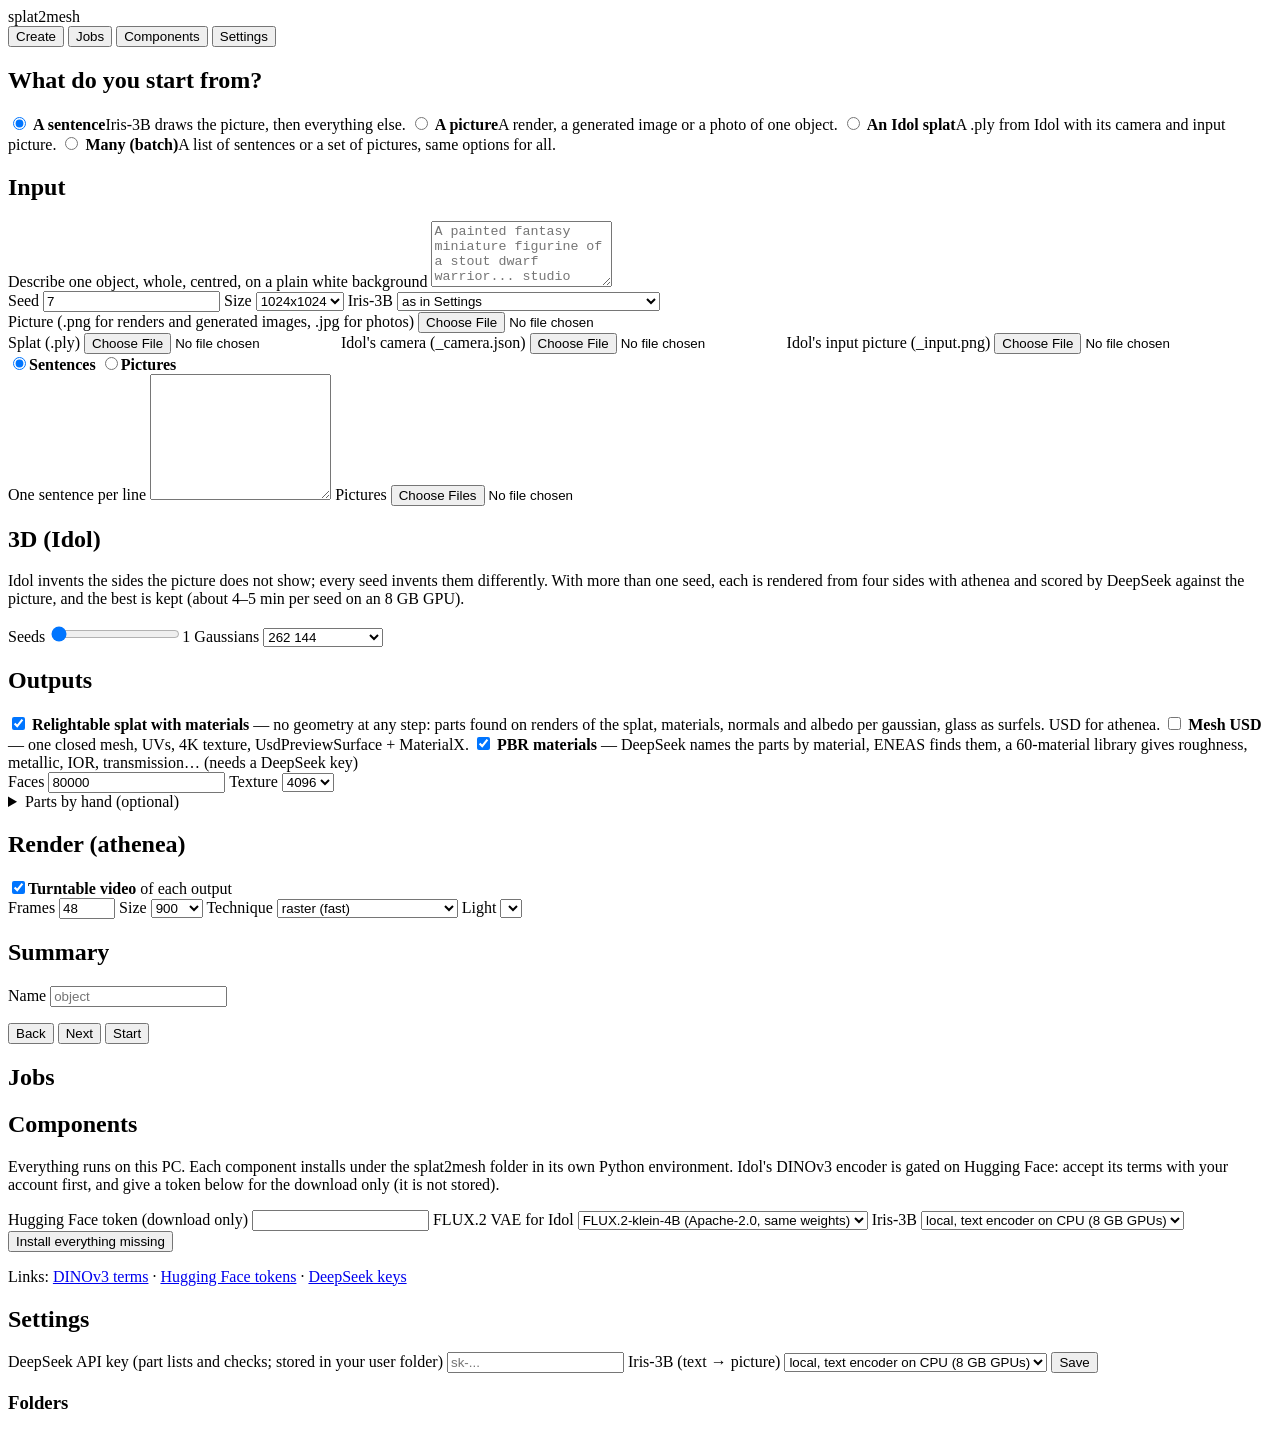
==== splat2mesh/app/static/index.html @ bacaf1d9 "Windows, all local: native runner, component installer, local app with a wizard - athenea.run_script" ====
<!doctype html>
<html lang="en">
<head>
<meta charset="utf-8">
<meta name="viewport" content="width=device-width, initial-scale=1">
<title>splat2mesh</title>
<link rel="icon" href="data:,">
<link rel="stylesheet" href="/static/style.css">
</head>
<body>
<header>
  <div class="brand">splat2mesh</div>
  <nav>
    <button data-page="create" class="on">Create</button>
    <button data-page="jobs">Jobs <span id="jobcount" class="pill"></span></button>
    <button data-page="components">Components</button>
    <button data-page="settings">Settings</button>
  </nav>
  <div id="gpu" class="gpu"></div>
</header>

<main>
<!-- ============================================================ CREATE: the wizard -->
<section id="create" class="page on">
  <ol class="steps" id="steps"></ol>

  <div class="step" data-step="start">
    <h2>What do you start from?</h2>
    <div class="cards">
      <label class="card"><input type="radio" name="source" value="prompt" checked>
        <b>A sentence</b><span>Iris-3B draws the picture, then everything else.</span></label>
      <label class="card"><input type="radio" name="source" value="image">
        <b>A picture</b><span>A render, a generated image or a photo of one object.</span></label>
      <label class="card"><input type="radio" name="source" value="splat">
        <b>An Idol splat</b><span>A .ply from Idol with its camera and input picture.</span></label>
      <label class="card"><input type="radio" name="source" value="batch">
        <b>Many (batch)</b><span>A list of sentences or a set of pictures, same options for all.</span></label>
    </div>
  </div>

  <div class="step" data-step="input">
    <h2>Input</h2>
    <div data-when="prompt">
      <label>Describe one object, whole, centred, on a plain white background
        <textarea id="prompt" rows="4" placeholder="A painted fantasy miniature figurine of a stout dwarf warrior... studio product photo, plain white background"></textarea></label>
      <div class="row">
        <label>Seed <input id="t2i_seed" type="number" value="7"></label>
        <label>Size <select id="t2i_size"><option>1024x1024</option><option>768x768</option></select></label>
        <label>Iris-3B <select id="t2i_mode">
          <option value="auto">as in Settings</option><option value="cpu-encoder">local, text encoder on CPU (8 GB GPUs)</option>
          <option value="gpu">local, all on GPU (16 GB+)</option><option value="space">online Space</option></select></label>
      </div>
    </div>
    <div data-when="image">
      <label>Picture (.png for renders and generated images, .jpg for photos)
        <input id="image" type="file" accept="image/*"></label>
      <img id="image_preview" class="preview" alt="">
    </div>
    <div data-when="splat">
      <label>Splat (.ply) <input id="splat" type="file" accept=".ply"></label>
      <label>Idol's camera (_camera.json) <input id="camera" type="file" accept=".json"></label>
      <label>Idol's input picture (_input.png) <input id="input" type="file" accept="image/*"></label>
    </div>
    <div data-when="batch">
      <div class="row">
        <label class="card small"><input type="radio" name="batchkind" value="prompts" checked><b>Sentences</b></label>
        <label class="card small"><input type="radio" name="batchkind" value="images"><b>Pictures</b></label>
      </div>
      <label data-when-batch="prompts">One sentence per line
        <textarea id="batch_prompts" rows="8"></textarea></label>
      <label data-when-batch="images">Pictures <input id="batch_images" type="file" accept="image/*" multiple></label>
    </div>
  </div>

  <div class="step" data-step="splat3d">
    <h2>3D (Idol)</h2>
    <p class="hint">Idol invents the sides the picture does not show; every seed invents them differently. With more than
      one seed, each is rendered from four sides with athenea and scored by DeepSeek against the picture, and the best
      is kept (about 4–5 min per seed on an 8 GB GPU).</p>
    <div class="row">
      <label>Seeds <input id="seeds" type="range" min="1" max="8" value="1"><output id="seeds_v">1</output></label>
      <label>Gaussians <select id="gaussians">
        <option value="131072">131 072 (fast)</option><option value="262144" selected>262 144</option>
        <option value="524288">524 288 (detail)</option><option value="1048576">1 048 576 (max)</option></select></label>
    </div>
  </div>

  <div class="step" data-step="outputs">
    <h2>Outputs</h2>
    <label class="check"><input id="out_splat" type="checkbox" checked>
      <span><b>Relightable splat with materials</b> — no geometry at any step: parts found on renders of the splat,
      materials, normals and albedo per gaussian, glass as surfels. USD for athenea.</span></label>
    <label class="check"><input id="out_mesh" type="checkbox">
      <span><b>Mesh USD</b> — one closed mesh, UVs, 4K texture, UsdPreviewSurface + MaterialX.</span></label>
    <label class="check"><input id="out_materials" type="checkbox" checked>
      <span><b>PBR materials</b> — DeepSeek names the parts by material, ENEAS finds them, a 60-material library
      gives roughness, metallic, IOR, transmission… (needs a DeepSeek key)</span></label>
    <div class="row" data-when-out="mesh">
      <label>Faces <input id="faces" type="number" value="80000" step="10000"></label>
      <label>Texture <select id="tex"><option>2048</option><option selected>4096</option></select></label>
    </div>
    <details><summary>Parts by hand (optional)</summary>
      <p class="hint">Instead of the automatic list: <code>material: part, part; material: part</code> with the
        library's names, e.g. <code>leather: the boots, the belt; polished steel: the helmet</code>.</p>
      <textarea id="parts" rows="3"></textarea></details>
  </div>

  <div class="step" data-step="render">
    <h2>Render (athenea)</h2>
    <label class="check"><input id="tt" type="checkbox" checked><span><b>Turntable video</b> of each output</span></label>
    <div class="row">
      <label>Frames <input id="frames" type="number" value="48" min="8" max="240"></label>
      <label>Size <select id="size"><option>720</option><option selected>900</option><option>1080</option></select></label>
      <label>Technique <select id="technique"><option value="raster" selected>raster (fast)</option>
        <option value="rt">path traced (glass refracts)</option></select></label>
      <label>Light <select id="hdri"></select></label>
    </div>
  </div>

  <div class="step" data-step="review">
    <h2>Summary</h2>
    <dl id="summary" class="summary"></dl>
    <label>Name <input id="jobname" placeholder="object"></label>
    <p id="warn" class="warn"></p>
  </div>

  <div class="nav">
    <button id="back" class="ghost">Back</button>
    <button id="next">Next</button>
    <button id="run" class="go">Start</button>
  </div>
</section>

<!-- ============================================================ JOBS -->
<section id="jobs" class="page">
  <h2>Jobs</h2>
  <div id="joblist"></div>
</section>

<!-- ============================================================ COMPONENTS -->
<section id="components" class="page">
  <h2>Components</h2>
  <p class="hint">Everything runs on this PC. Each component installs under the splat2mesh folder in its own Python
    environment. Idol's DINOv3 encoder is gated on Hugging Face: accept its terms with your account first, and give a
    token below for the download only (it is not stored).</p>
  <div id="complist" class="cards wide"></div>
  <div class="row">
    <label>Hugging Face token (download only) <input id="hf_token" type="password" autocomplete="off"></label>
    <label>FLUX.2 VAE for Idol <select id="vae">
      <option value="klein" selected>FLUX.2-klein-4B (Apache-2.0, same weights)</option>
      <option value="dev">FLUX.2-dev (non-commercial)</option></select></label>
    <label>Iris-3B <select id="iris_mode_inst">
      <option value="cpu-encoder" selected>local, text encoder on CPU (8 GB GPUs)</option>
      <option value="gpu">local, all on GPU (16 GB+)</option><option value="space">online Space only</option></select></label>
  </div>
  <button id="install_all" class="go">Install everything missing</button>
  <p class="hint">Links: <a href="https://huggingface.co/facebook/dinov3-vith16plus-pretrain-lvd1689m" target="_blank">DINOv3 terms</a> ·
    <a href="https://huggingface.co/settings/tokens" target="_blank">Hugging Face tokens</a> ·
    <a href="https://platform.deepseek.com/api_keys" target="_blank">DeepSeek keys</a></p>
</section>

<!-- ============================================================ SETTINGS -->
<section id="settings" class="page">
  <h2>Settings</h2>
  <label>DeepSeek API key (part lists and checks; stored in your user folder)
    <input id="deepseek_key" type="password" autocomplete="off" placeholder="sk-..."></label>
  <label>Iris-3B (text → picture) <select id="iris_mode">
    <option value="cpu-encoder">local, text encoder on CPU (8 GB GPUs)</option>
    <option value="gpu">local, all on GPU (16 GB+)</option><option value="space">online Space</option></select></label>
  <button id="save_settings">Save</button> <span id="saved" class="hint"></span>
  <h3>Folders</h3>
  <dl id="folders" class="summary"></dl>
</section>
</main>
<script src="/static/app.js"></script>
</body>
</html>
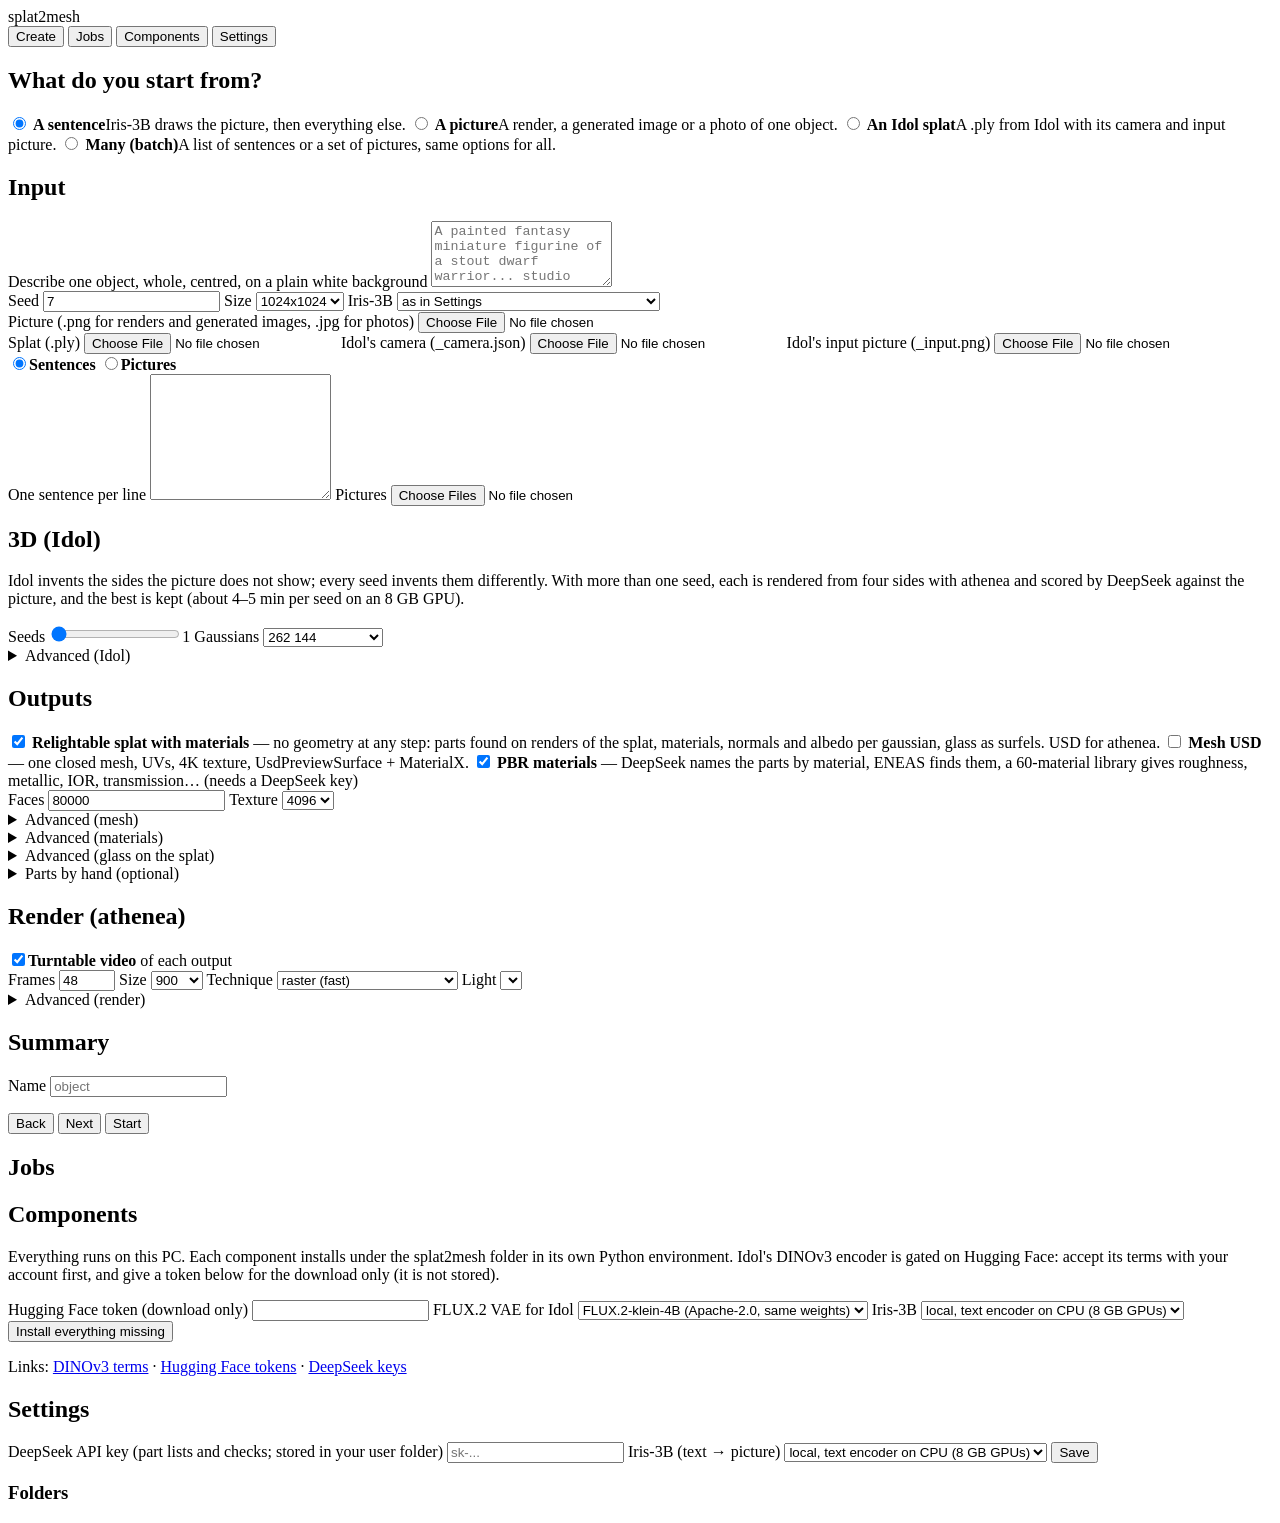
==== commit 995745f8: "App: every option in the wizard (Advanced panels), offline DINOv3 for the installer - 3D: picture ty" ====
--- a/splat2mesh/app/static/index.html
+++ b/splat2mesh/app/static/index.html
@@ -83,6 +83,17 @@
         <option value="131072">131 072 (fast)</option><option value="262144" selected>262 144</option>
         <option value="524288">524 288 (detail)</option><option value="1048576">1 048 576 (max)</option></select></label>
     </div>
+    <details><summary>Advanced (Idol)</summary>
+      <div class="row">
+        <label>Picture type <select id="idol_mode"><option value="auto" selected>automatic (.jpg = photo)</option>
+          <option value="synthetic">render or generated (crop 1.2)</option><option value="real">photo (crop 1.7)</option></select></label>
+        <label>Sampling steps <input id="idol_steps" type="number" value="50" min="10" max="200"></label>
+        <label>Guidance (CFG) <input id="idol_cfg" type="number" value="3.0" step="0.5" min="1" max="10"></label>
+        <label>Time shift <input id="idol_rescale" type="number" value="3.0" step="0.5" min="1" max="8"></label>
+        <label>DINOv3 precision <select id="idol_dino"><option value="bf16" selected>bf16</option><option value="fp32">fp32 (+1.7 GB)</option></select></label>
+      </div>
+      <p class="hint">Defaults are Idol's own. Seeds tried: 42, 1, 2, 3… in that order.</p>
+    </details>
   </div>
 
   <div class="step" data-step="outputs">
@@ -99,6 +110,31 @@
       <label>Faces <input id="faces" type="number" value="80000" step="10000"></label>
       <label>Texture <select id="tex"><option>2048</option><option selected>4096</option></select></label>
     </div>
+    <details><summary>Advanced (mesh)</summary>
+      <div class="row">
+        <label>Path <select id="mesh_path"><option value="direct" selected>direct mode (the splat's opacity field)</option>
+          <option value="render">render path (87 views, TSDF + visual hull)</option></select></label>
+        <label>Smoothing (Taubin, ×10 iterations) <input id="mesh_smooth" type="number" value="0" step="0.5" min="0" max="10"></label>
+        <label>Folds before the render path <input id="mesh_folds" type="number" value="300" min="0"></label>
+        <label>Render path texture <select id="mesh_rtex"><option>1024</option><option selected>2048</option><option>4096</option></select></label>
+      </div>
+    </details>
+    <details><summary>Advanced (materials)</summary>
+      <div class="row">
+        <label>Parts DeepSeek may list <input id="max_parts" type="number" value="12" min="3" max="20"></label>
+        <label class="check"><input id="coverage" type="checkbox" checked><span>Check for large parts the list missed (hands, boots…)</span></label>
+        <label class="check"><input id="overlap" type="checkbox" checked><span>Check each mask and settle overlaps (DeepSeek)</span></label>
+        <label>DeepSeek model <input id="ds_model" placeholder="deepseek-flash"></label>
+      </div>
+    </details>
+    <details><summary>Advanced (glass on the splat)</summary>
+      <div class="row">
+        <label>Glass <select id="glass_mode"><option value="path" selected>refracting (path traced in athenea)</option>
+          <option value="browser">seen through (raster, browsers)</option></select></label>
+        <label>Surfel spacing <select id="glass_cell"><option value="1" selected>fine (most surfels)</option>
+          <option value="1.5">medium</option><option value="2">coarse (a quarter, lighter files)</option></select></label>
+      </div>
+    </details>
     <details><summary>Parts by hand (optional)</summary>
       <p class="hint">Instead of the automatic list: <code>material: part, part; material: part</code> with the
         library's names, e.g. <code>leather: the boots, the belt; polished steel: the helmet</code>.</p>
@@ -115,6 +151,14 @@
         <option value="rt">path traced (glass refracts)</option></select></label>
       <label>Light <select id="hdri"></select></label>
     </div>
+    <details><summary>Advanced (render)</summary>
+      <div class="row">
+        <label>Paths per pixel (path traced) <input id="spp" type="number" value="96" min="8" max="2048"></label>
+        <label>Camera height (degrees) <input id="elev" type="number" value="15" min="-30" max="80"></label>
+        <label>Camera distance (× size) <input id="dist" type="number" value="3.3" step="0.1" min="1.5" max="8"></label>
+        <label>Background grey <input id="grey" type="number" value="0.8" step="0.05" min="0" max="1"></label>
+      </div>
+    </details>
   </div>
 
   <div class="step" data-step="review">
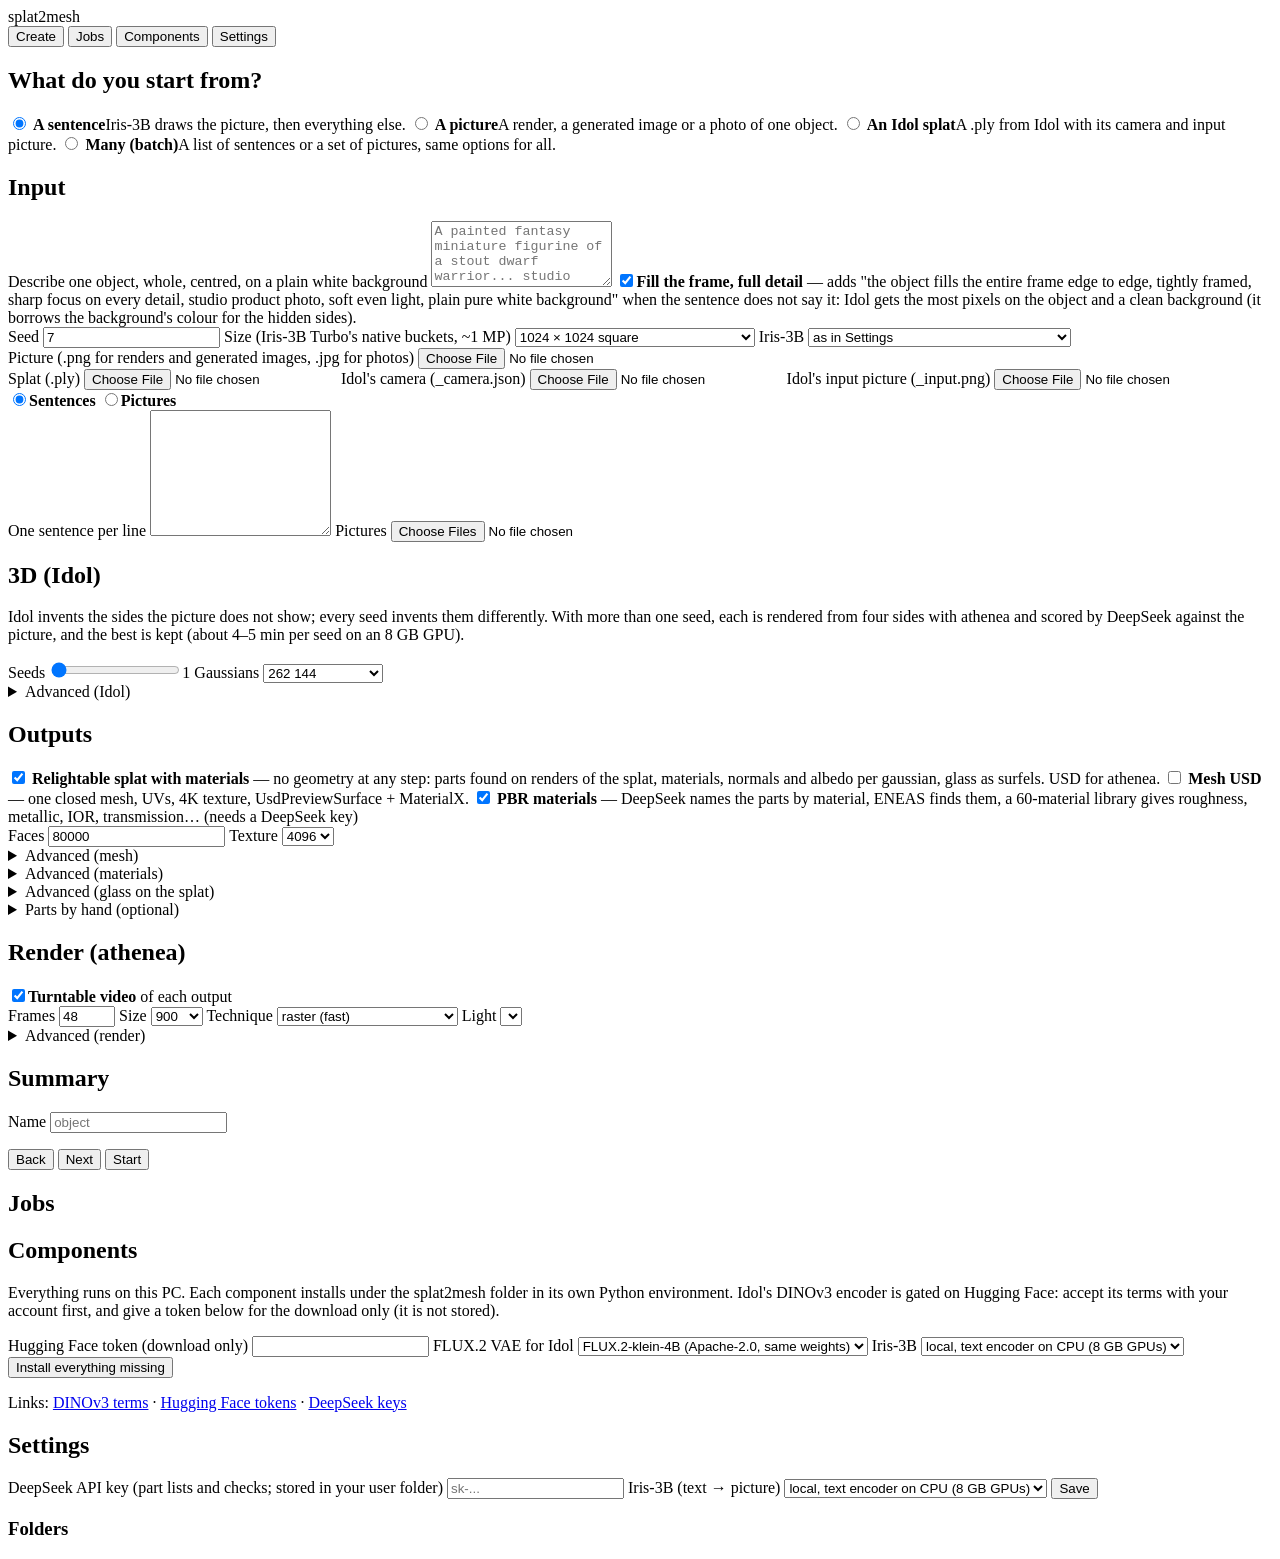
==== commit 7d5e7b82: "Installer: optional local DINOv3 folder (also /DINOV3= for silent installs); app: Iris buckets, fill" ====
--- a/splat2mesh/app/static/index.html
+++ b/splat2mesh/app/static/index.html
@@ -43,9 +43,18 @@
     <div data-when="prompt">
       <label>Describe one object, whole, centred, on a plain white background
         <textarea id="prompt" rows="4" placeholder="A painted fantasy miniature figurine of a stout dwarf warrior... studio product photo, plain white background"></textarea></label>
+      <label class="check"><input id="t2i_fill" type="checkbox" checked><span><b>Fill the frame, full detail</b> — adds
+        "the object fills the entire frame edge to edge, tightly framed, sharp focus on every detail, studio product
+        photo, soft even light, plain pure white background" when the sentence does not say it: Idol gets the most
+        pixels on the object and a clean background (it borrows the background's colour for the hidden sides).</span></label>
       <div class="row">
         <label>Seed <input id="t2i_seed" type="number" value="7"></label>
-        <label>Size <select id="t2i_size"><option>1024x1024</option><option>768x768</option></select></label>
+        <label>Size (Iris-3B Turbo's native buckets, ~1 MP) <select id="t2i_size">
+          <option value="1024x1024" selected>1024 × 1024 square</option>
+          <option value="896x1200">896 × 1200 portrait (tall objects)</option><option value="896x1344">896 × 1344 portrait, taller</option>
+          <option value="752x1344">752 × 1344 portrait, slender</option>
+          <option value="1200x896">1200 × 896 landscape (wide objects)</option><option value="1344x896">1344 × 896 landscape, wider</option>
+          <option value="1344x752">1344 × 752 landscape, long</option></select></label>
         <label>Iris-3B <select id="t2i_mode">
           <option value="auto">as in Settings</option><option value="cpu-encoder">local, text encoder on CPU (8 GB GPUs)</option>
           <option value="gpu">local, all on GPU (16 GB+)</option><option value="space">online Space</option></select></label>
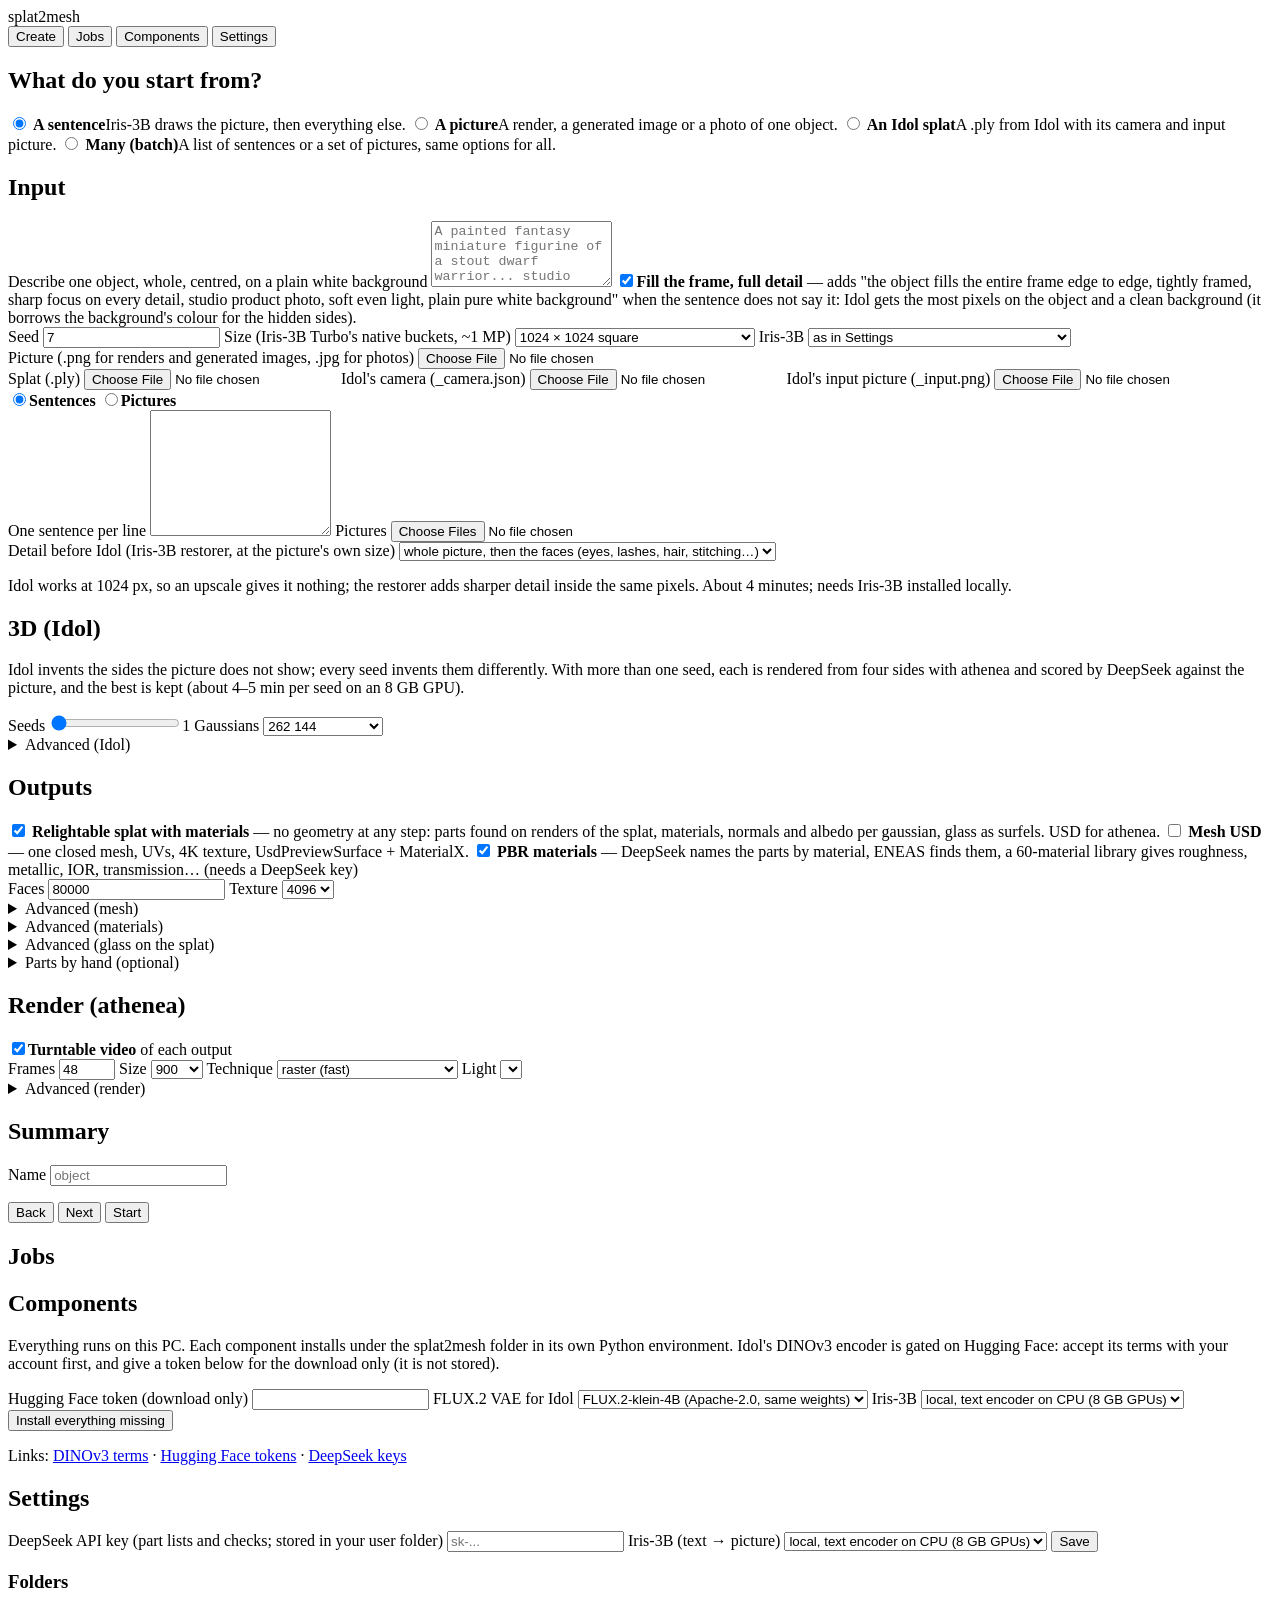
==== commit c47af6b3: "Detail pass before Idol: the Iris-3B restorer's detail at the picture's own size scripts/detail_pass" ====
--- a/splat2mesh/app/static/index.html
+++ b/splat2mesh/app/static/index.html
@@ -79,6 +79,14 @@
         <textarea id="batch_prompts" rows="8"></textarea></label>
       <label data-when-batch="images">Pictures <input id="batch_images" type="file" accept="image/*" multiple></label>
     </div>
+    <div data-when-detail>
+      <label>Detail before Idol (Iris-3B restorer, at the picture's own size) <select id="detail">
+        <option value="all" selected>whole picture, then the faces (eyes, lashes, hair, stitching…)</option>
+        <option value="faces">only the faces (DeepSeek finds them)</option>
+        <option value="off">off</option></select></label>
+      <p class="hint">Idol works at 1024 px, so an upscale gives it nothing; the restorer adds sharper detail inside the same
+        pixels. About 4 minutes; needs Iris-3B installed locally.</p>
+    </div>
   </div>
 
   <div class="step" data-step="splat3d">
@@ -130,7 +138,7 @@
     </details>
     <details><summary>Advanced (materials)</summary>
       <div class="row">
-        <label>Parts DeepSeek may list <input id="max_parts" type="number" value="12" min="3" max="20"></label>
+        <label>Parts DeepSeek may list <input id="max_parts" type="number" value="20" min="3" max="30"></label>
         <label class="check"><input id="coverage" type="checkbox" checked><span>Check for large parts the list missed (hands, boots…)</span></label>
         <label class="check"><input id="overlap" type="checkbox" checked><span>Check each mask and settle overlaps (DeepSeek)</span></label>
         <label>DeepSeek model <input id="ds_model" placeholder="deepseek-flash"></label>
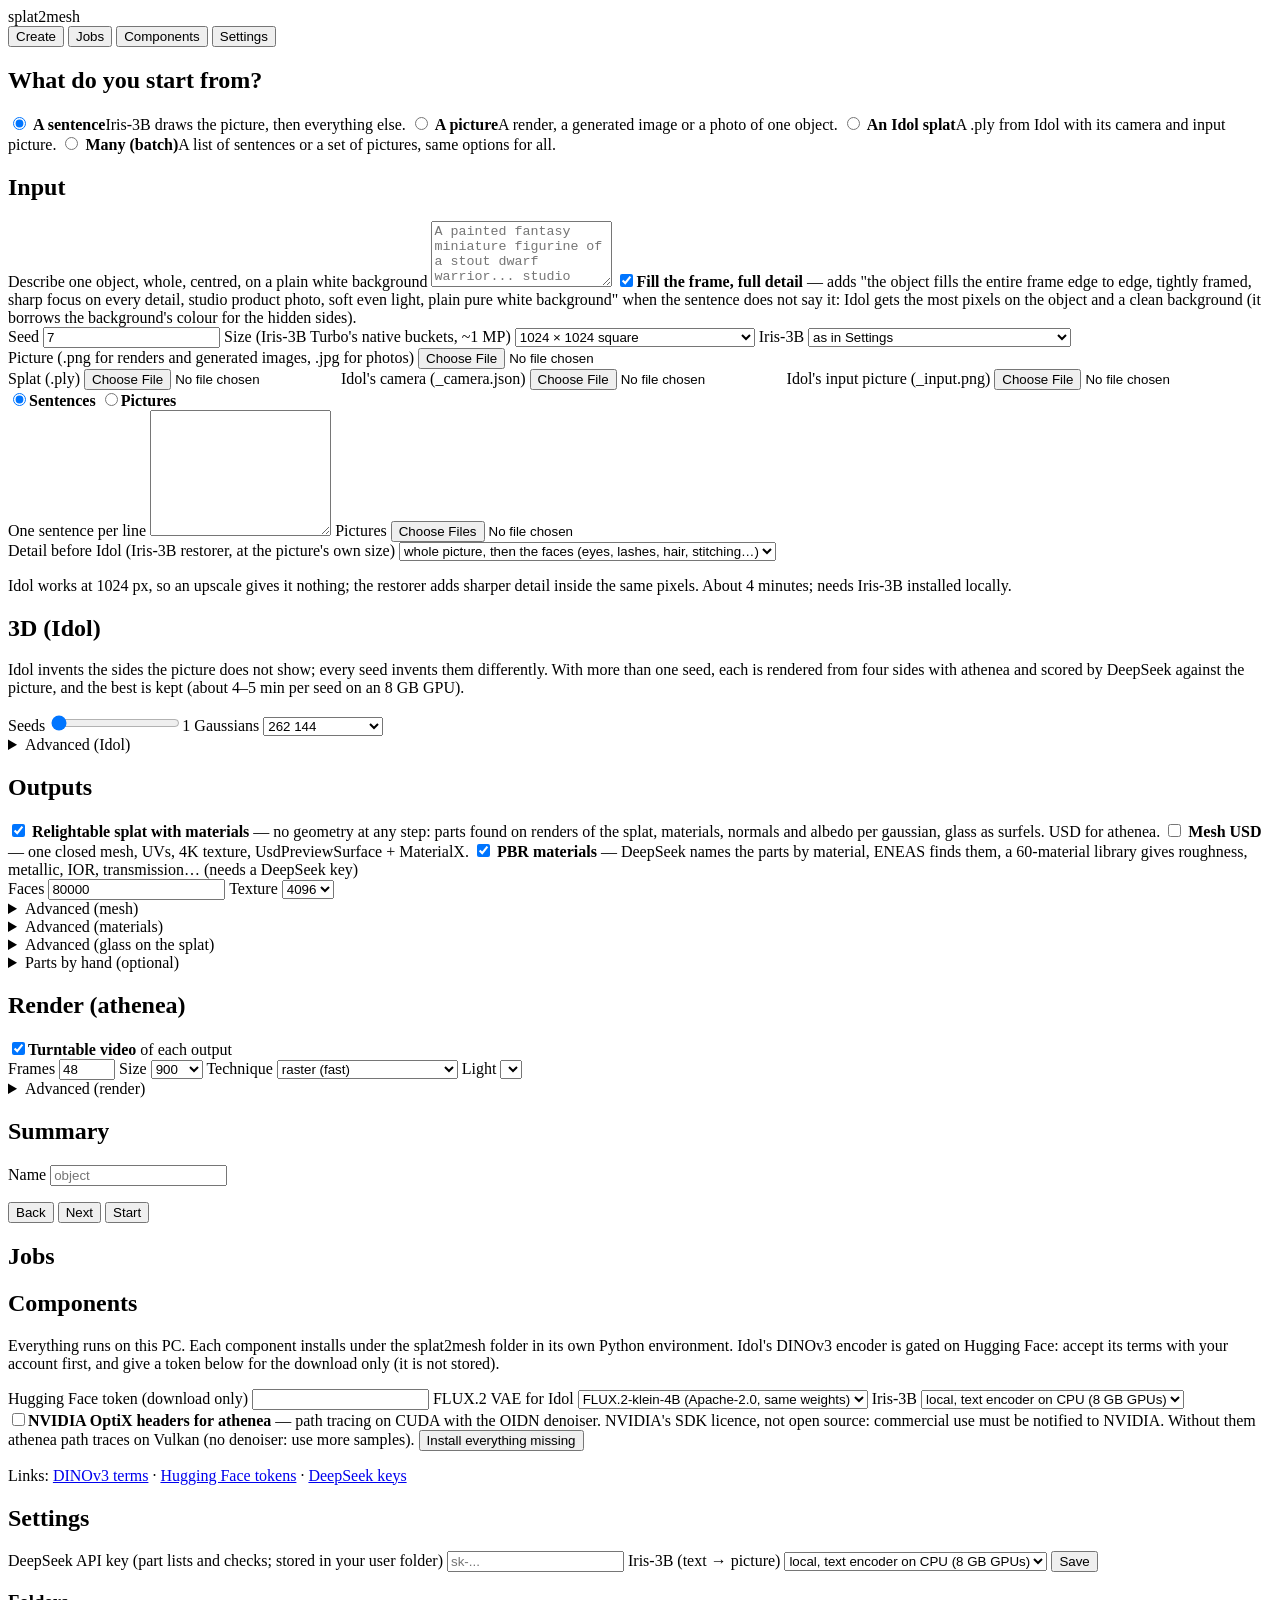
==== commit 114ef836: "Windows: athenea on Vulkan by default; NVIDIA OptiX headers as an opt-in component (NVIDIA SDK licen" ====
--- a/splat2mesh/app/static/index.html
+++ b/splat2mesh/app/static/index.html
@@ -172,7 +172,7 @@
       <div class="row">
         <label>Paths per pixel (path traced) <input id="spp" type="number" value="96" min="8" max="2048"></label>
         <label>Camera height (degrees) <input id="elev" type="number" value="15" min="-30" max="80"></label>
-        <label>Camera distance (× size) <input id="dist" type="number" value="3.3" step="0.1" min="1.5" max="8"></label>
+        <label>Camera distance (× size, 0 = fill the frame) <input id="dist" type="number" value="0" step="0.1" min="0" max="8"></label>
         <label>Background grey <input id="grey" type="number" value="0.8" step="0.05" min="0" max="1"></label>
       </div>
     </details>
@@ -214,6 +214,9 @@
       <option value="cpu-encoder" selected>local, text encoder on CPU (8 GB GPUs)</option>
       <option value="gpu">local, all on GPU (16 GB+)</option><option value="space">online Space only</option></select></label>
   </div>
+  <label class="check"><input type="checkbox" id="optix"><span><b>NVIDIA OptiX headers for athenea</b> — path tracing
+    on CUDA with the OIDN denoiser. NVIDIA's SDK licence, not open source: commercial use must be notified to NVIDIA.
+    Without them athenea path traces on Vulkan (no denoiser: use more samples).</span></label>
   <button id="install_all" class="go">Install everything missing</button>
   <p class="hint">Links: <a href="https://huggingface.co/facebook/dinov3-vith16plus-pretrain-lvd1689m" target="_blank">DINOv3 terms</a> ·
     <a href="https://huggingface.co/settings/tokens" target="_blank">Hugging Face tokens</a> ·
